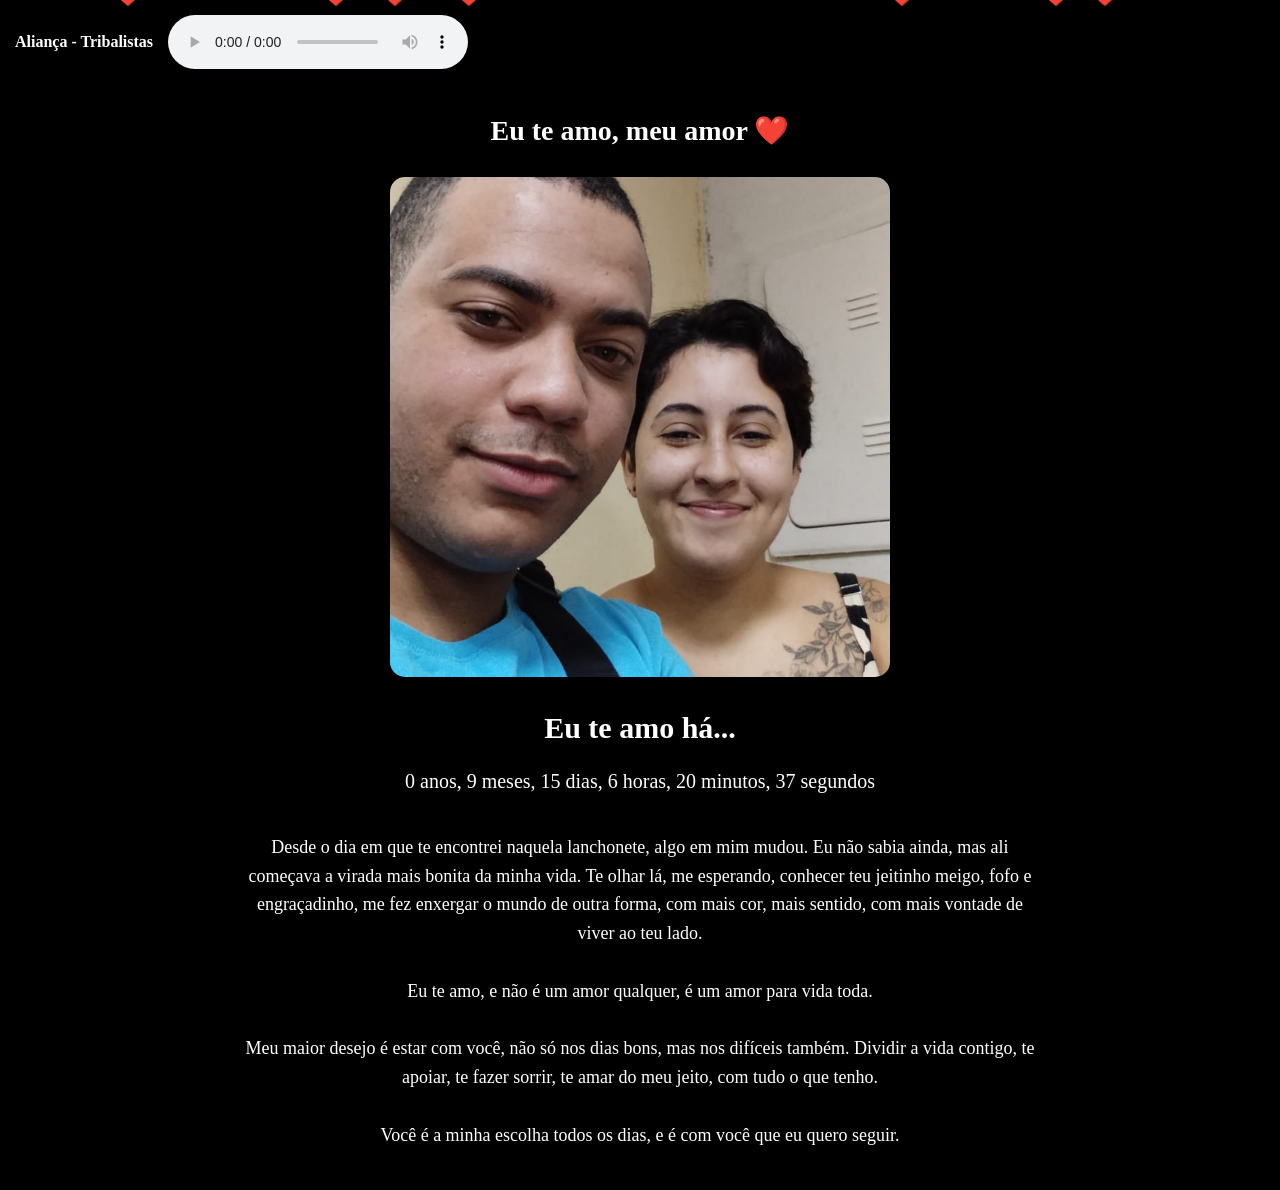
==== index.html @ 7df04f08 "Update index.html" ====
<!DOCTYPE html>
<html lang="pt-BR">
<head>
    <meta charset="UTF-8" />
    <title>Eu te amo ❤️</title>
    <style>
        body {
            margin: 0;
            padding: 0;
            background: #000;
            color: #fff;
            font-family: 'Times New Roman', serif;
            overflow-x: hidden;
        }

        .player {
            background: rgba(0, 0, 0, 0.7);
            color: #fff;
            padding: 15px;
            display: flex;
            align-items: center;
            gap: 15px;
        }

        .player strong {
            color: #fff;
        }

        .main-text {
            text-align: center;
            font-size: 28px;
            margin: 30px 0;
            color: #fff;
        }

        .carousel {
            text-align: center;
        }

        .carousel img {
            width: 500px;
            height: 500px;
            object-fit: cover;
            border-radius: 15px;
            box-shadow: 0 4px 8px rgba(0, 0, 0, 0.3);
        }

        .love-time {
            text-align: center;
            font-size: 20px;
            margin: 30px 0;
            color: #fff;
        }

        .custom-text {
            text-align: center;
            max-width: 800px;
            margin: 40px auto;
            font-size: 18px;
            line-height: 1.6;
            color: #fff;
        }

        .heart {
            position: fixed;
            top: -20px;
            font-size: 24px;
            animation: fall linear;
            pointer-events: none;
            z-index: 9999;
            color: #fff;
        }

        @keyframes fall {
            to {
                transform: translateY(100vh);
                opacity: 0;
            }
        }
    </style>
</head>
<body>
    <div class="player">
        <div class="music-info">
            <strong>Aliança - Tribalistas</strong>
        </div>
        <audio id="audio" controls>
            <source src="musica.mp3" type="audio/mpeg" />
            Seu navegador não suporta o áudio.
        </audio>
    </div>

    <h1 class="main-text">Eu te amo, meu amor ❤️</h1>

    <div class="carousel">
        <img id="carousel-img" src="imgs/img1.jpg" alt="Carrossel de fotos" />
    </div>

    <div class="love-time">
        <h2>Eu te amo há...</h2>
        <p id="timer"></p>
    </div>

    <div class="custom-text">
        <p>
            Desde o dia em que te encontrei naquela lanchonete, algo em mim mudou. Eu não sabia ainda, mas ali começava a virada mais bonita da minha vida. Te olhar lá, me esperando, conhecer teu jeitinho meigo, fofo e engraçadinho, me fez enxergar o mundo de outra forma, com mais cor, mais sentido, com mais vontade de viver ao teu lado.
            <br /><br />
            Eu te amo, e não é um amor qualquer, é um amor para vida toda.
            <br /><br />
            Meu maior desejo é estar com você, não só nos dias bons, mas nos difíceis também. Dividir a vida contigo, te apoiar, te fazer sorrir, te amar do meu jeito, com tudo o que tenho.
            <br /><br />
            Você é a minha escolha todos os dias, e é com você que eu quero seguir.
        </p>
    </div>

    <script>
        const startDate = new Date("2026-02-23T21:30:00");

        function updateTimer() {
            const now = new Date();
            let diff = now - startDate;

            if (diff < 0) {
                // Se a data inicial ainda não chegou, mostra que vai começar
                document.getElementById("timer").innerText = "Ainda não começou.";
                return;
            }

            const seconds = Math.floor(diff / 1000) % 60;
            const minutes = Math.floor(diff / (1000 * 60)) % 60;
            const hours = Math.floor(diff / (1000 * 60 * 60)) % 24;
            const daysTotal = Math.floor(diff / (1000 * 60 * 60 * 24));

            const years = Math.floor(daysTotal / 365);
            const months = Math.floor((daysTotal % 365) / 30);
            const days = (daysTotal % 365) % 30;

            document.getElementById("timer").innerText =
                `${years} anos, ${months} meses, ${days} dias, ${hours} horas, ${minutes} minutos, ${seconds} segundos`;
        }

        setInterval(updateTimer, 1000);
        updateTimer(); // roda já na carga da página

        const images = [
            "imgs/img1.jpg",
            "imgs/img2.jpg",
            "imgs/img4.jpg",
        ];
        let current = 0;
        setInterval(() => {
            current = (current + 1) % images.length;
            document.getElementById("carousel-img").src = images[current];
        }, 5000);

        const audio = document.getElementById("audio");
        audio.addEventListener("ended", () => {
            setTimeout(() => {
                audio.play();
            }, 3000);
        });

        setInterval(() => {
            const heart = document.createElement("div");
            heart.className = "heart";
            heart.innerText = "❤️";
            heart.style.left = Math.random() * 100 + "vw";
            heart.style.animationDuration = (2 + Math.random() * 3) + "s";
            document.body.appendChild(heart);
            setTimeout(() => heart.remove(), 5000);
        }, 300);
    </script>
</body>
</html>
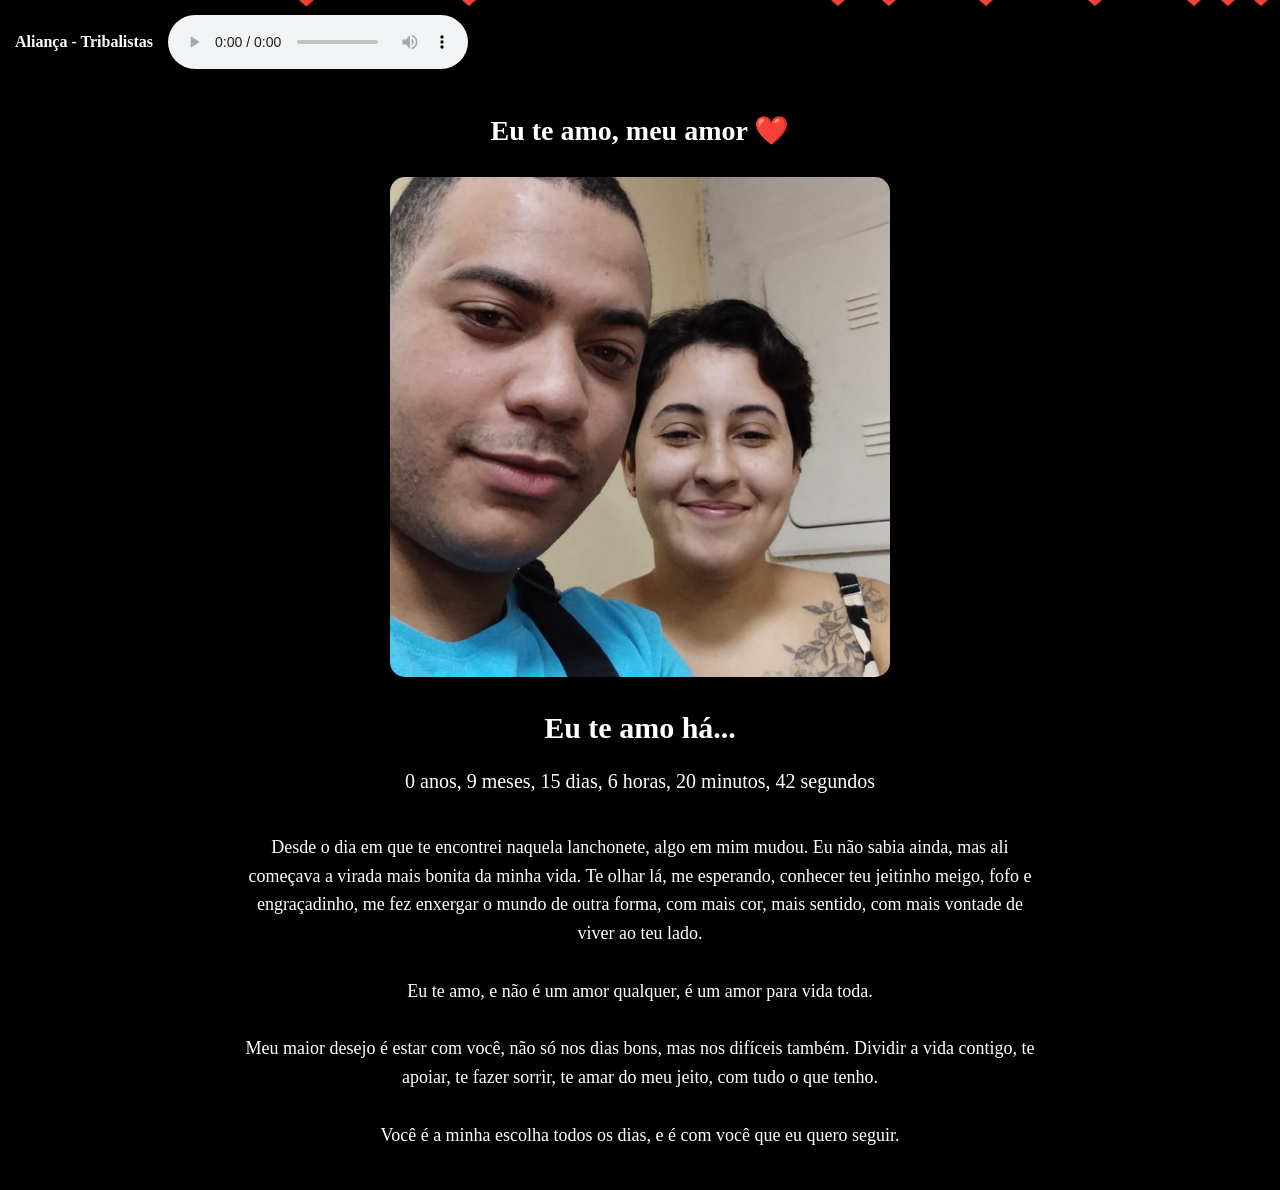
==== commit 3af6c00a: "Update index.html" ====
--- a/index.html
+++ b/index.html
@@ -84,10 +84,9 @@
         <div class="music-info">
             <strong>Aliança - Tribalistas</strong>
         </div>
-        <audio id="audio" controls>
-            <source src="musica.mp3" type="audio/mpeg" />
-            Seu navegador não suporta o áudio.
-        </audio>
+     <audio id="audio" controls preload="auto">
+    <source src="./musica.mp3" type="audio/mpeg">
+     </audio>
     </div>
 
     <h1 class="main-text">Eu te amo, meu amor ❤️</h1>
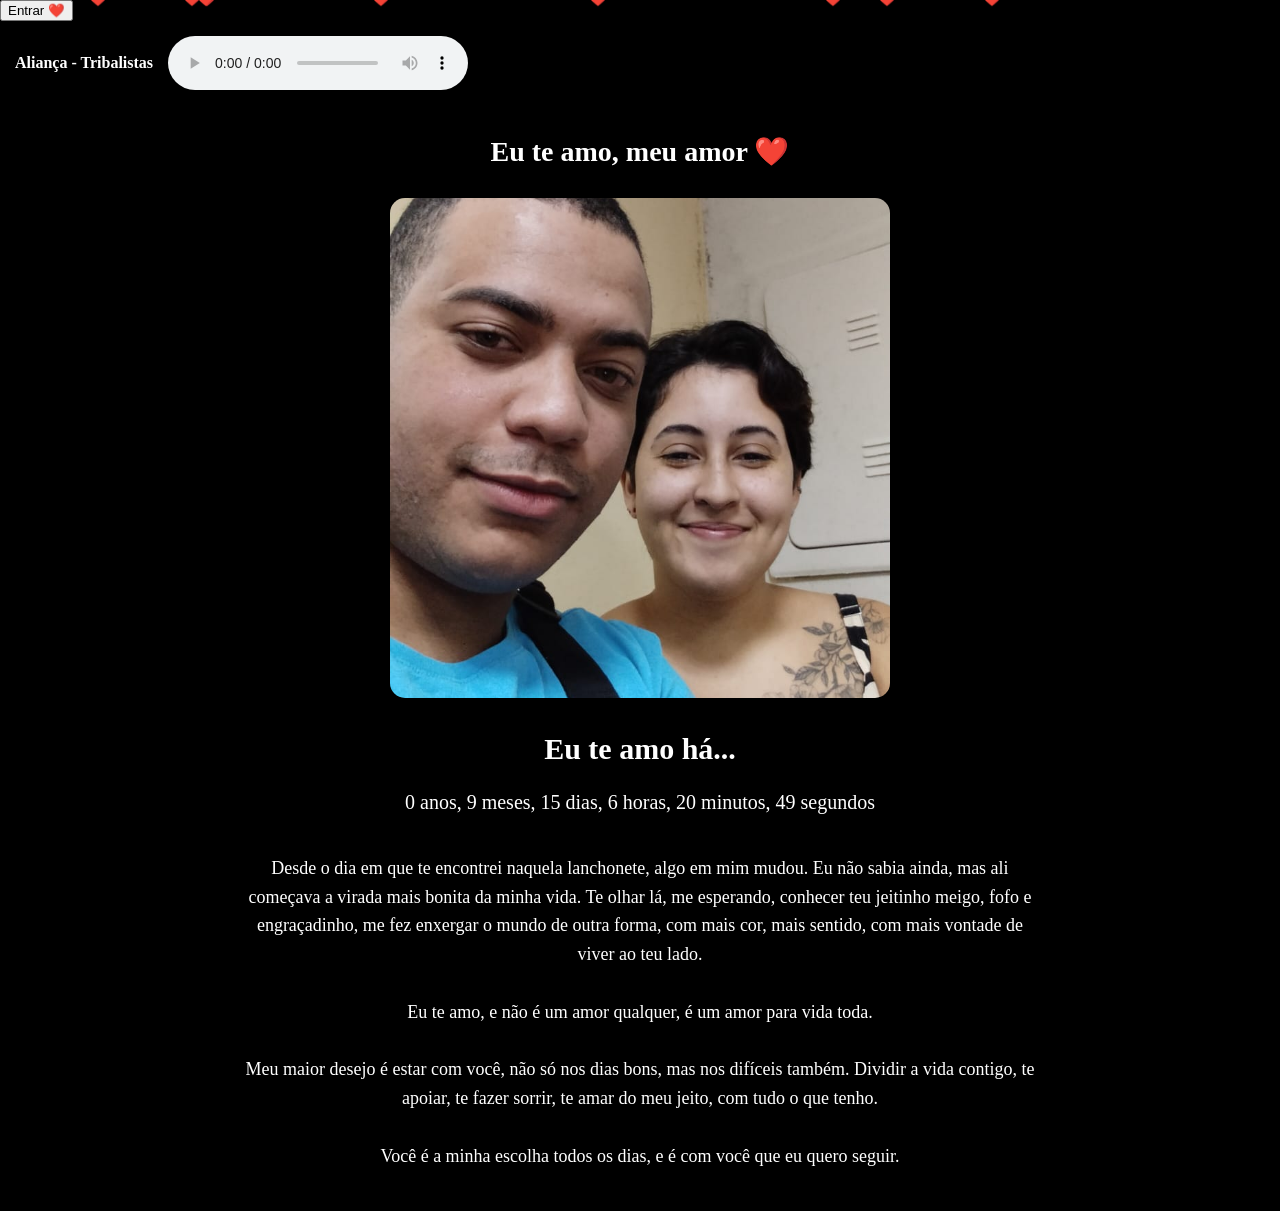
==== commit 332d87c9: "Update index.html" ====
--- a/index.html
+++ b/index.html
@@ -80,6 +80,11 @@
     </style>
 </head>
 <body>
+
+    <div id="start-screen">
+    <button id="start-btn">Entrar ❤️</button>
+    </div>
+    
     <div class="player">
         <div class="music-info">
             <strong>Aliança - Tribalistas</strong>
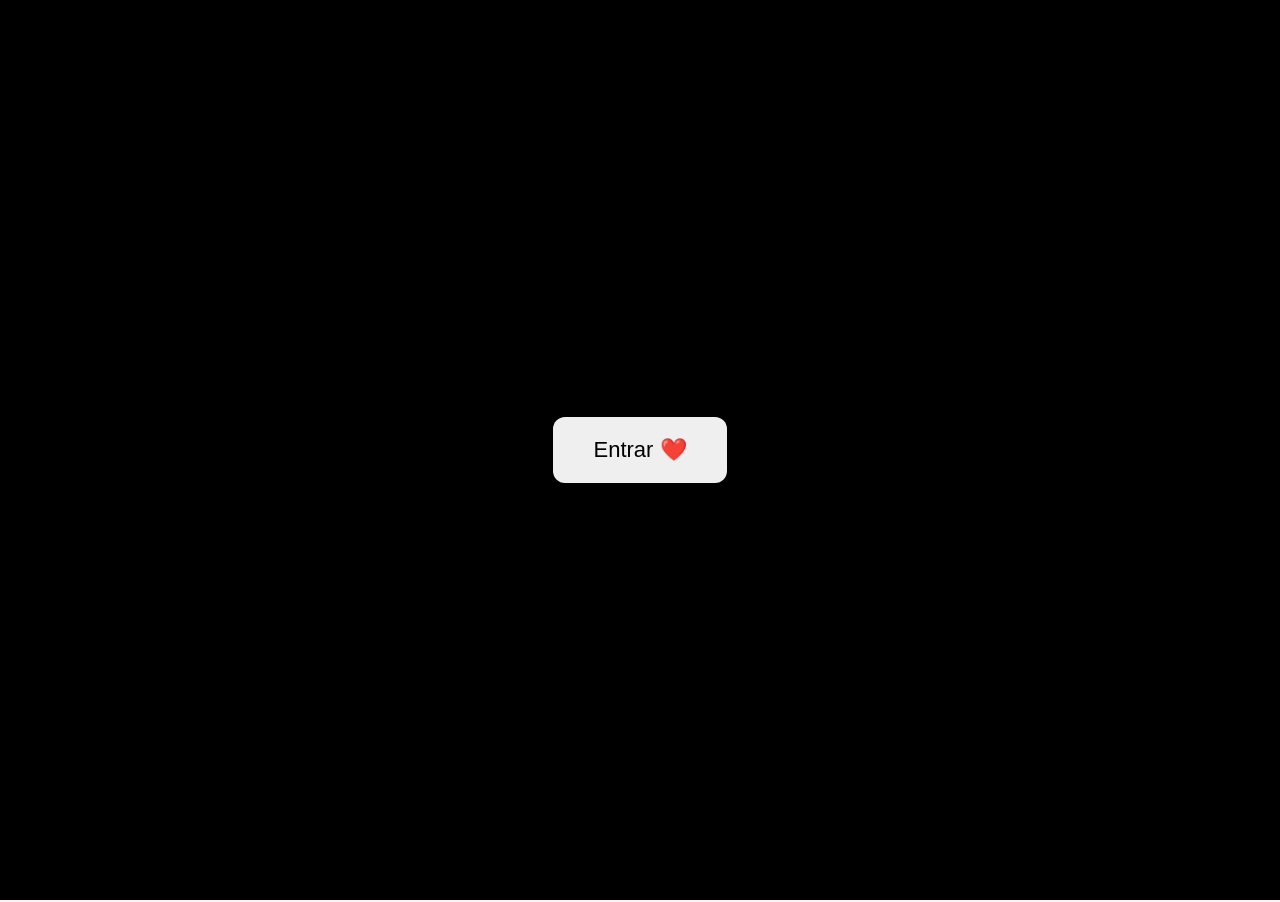
==== commit 54ad0eb3: "Update index.html" ====
--- a/index.html
+++ b/index.html
@@ -3,176 +3,44 @@
 <head>
     <meta charset="UTF-8" />
     <title>Eu te amo ❤️</title>
-    <style>
-        body {
-            margin: 0;
-            padding: 0;
-            background: #000;
-            color: #fff;
-            font-family: 'Times New Roman', serif;
-            overflow-x: hidden;
-        }
 
-        .player {
-            background: rgba(0, 0, 0, 0.7);
-            color: #fff;
-            padding: 15px;
-            display: flex;
-            align-items: center;
-            gap: 15px;
-        }
+    <link rel="stylesheet" href="style.css">
+</head>
 
-        .player strong {
-            color: #fff;
-        }
-
-        .main-text {
-            text-align: center;
-            font-size: 28px;
-            margin: 30px 0;
-            color: #fff;
-        }
-
-        .carousel {
-            text-align: center;
-        }
-
-        .carousel img {
-            width: 500px;
-            height: 500px;
-            object-fit: cover;
-            border-radius: 15px;
-            box-shadow: 0 4px 8px rgba(0, 0, 0, 0.3);
-        }
-
-        .love-time {
-            text-align: center;
-            font-size: 20px;
-            margin: 30px 0;
-            color: #fff;
-        }
-
-        .custom-text {
-            text-align: center;
-            max-width: 800px;
-            margin: 40px auto;
-            font-size: 18px;
-            line-height: 1.6;
-            color: #fff;
-        }
-
-        .heart {
-            position: fixed;
-            top: -20px;
-            font-size: 24px;
-            animation: fall linear;
-            pointer-events: none;
-            z-index: 9999;
-            color: #fff;
-        }
-
-        @keyframes fall {
-            to {
-                transform: translateY(100vh);
-                opacity: 0;
-            }
-        }
-    </style>
-</head>
 <body>
 
-    <div id="start-screen">
+<div id="start-screen">
     <button id="start-btn">Entrar ❤️</button>
-    </div>
-    
-    <div class="player">
-        <div class="music-info">
-            <strong>Aliança - Tribalistas</strong>
-        </div>
-     <audio id="audio" controls preload="auto">
-    <source src="./musica.mp3" type="audio/mpeg">
-     </audio>
+</div>
+
+<div class="player">
+    <div class="music-info">
+        <strong>Aliança - Tribalistas</strong>
     </div>
 
-    <h1 class="main-text">Eu te amo, meu amor ❤️</h1>
+    <audio id="audio" controls preload="auto">
+        <source src="musica.mp3" type="audio/mpeg">
+    </audio>
+</div>
 
-    <div class="carousel">
-        <img id="carousel-img" src="imgs/img1.jpg" alt="Carrossel de fotos" />
-    </div>
+<h1 class="main-text">Eu te amo, meu amor ❤️</h1>
 
-    <div class="love-time">
-        <h2>Eu te amo há...</h2>
-        <p id="timer"></p>
-    </div>
+<div class="carousel">
+    <img id="carousel-img" src="imgs/img1.jpg" alt="Carrossel de fotos">
+</div>
 
-    <div class="custom-text">
-        <p>
-            Desde o dia em que te encontrei naquela lanchonete, algo em mim mudou. Eu não sabia ainda, mas ali começava a virada mais bonita da minha vida. Te olhar lá, me esperando, conhecer teu jeitinho meigo, fofo e engraçadinho, me fez enxergar o mundo de outra forma, com mais cor, mais sentido, com mais vontade de viver ao teu lado.
-            <br /><br />
-            Eu te amo, e não é um amor qualquer, é um amor para vida toda.
-            <br /><br />
-            Meu maior desejo é estar com você, não só nos dias bons, mas nos difíceis também. Dividir a vida contigo, te apoiar, te fazer sorrir, te amar do meu jeito, com tudo o que tenho.
-            <br /><br />
-            Você é a minha escolha todos os dias, e é com você que eu quero seguir.
-        </p>
-    </div>
+<div class="love-time">
+    <h2>Eu te amo há...</h2>
+    <p id="timer"></p>
+</div>
 
-    <script>
-        const startDate = new Date("2026-02-23T21:30:00");
+<div class="custom-text">
+    <p>
+        Desde o dia em que te encontrei naquela lanchonete, algo em mim mudou...
+    </p>
+</div>
 
-        function updateTimer() {
-            const now = new Date();
-            let diff = now - startDate;
+<script src="script.js"></script>
 
-            if (diff < 0) {
-                // Se a data inicial ainda não chegou, mostra que vai começar
-                document.getElementById("timer").innerText = "Ainda não começou.";
-                return;
-            }
-
-            const seconds = Math.floor(diff / 1000) % 60;
-            const minutes = Math.floor(diff / (1000 * 60)) % 60;
-            const hours = Math.floor(diff / (1000 * 60 * 60)) % 24;
-            const daysTotal = Math.floor(diff / (1000 * 60 * 60 * 24));
-
-            const years = Math.floor(daysTotal / 365);
-            const months = Math.floor((daysTotal % 365) / 30);
-            const days = (daysTotal % 365) % 30;
-
-            document.getElementById("timer").innerText =
-                `${years} anos, ${months} meses, ${days} dias, ${hours} horas, ${minutes} minutos, ${seconds} segundos`;
-        }
-
-        setInterval(updateTimer, 1000);
-        updateTimer(); // roda já na carga da página
-
-        const images = [
-            "imgs/img1.jpg",
-            "imgs/img2.jpg",
-            "imgs/img4.jpg",
-        ];
-        let current = 0;
-        setInterval(() => {
-            current = (current + 1) % images.length;
-            document.getElementById("carousel-img").src = images[current];
-        }, 5000);
-
-        const audio = document.getElementById("audio");
-        audio.addEventListener("ended", () => {
-            setTimeout(() => {
-                audio.play();
-            }, 3000);
-        });
-
-        setInterval(() => {
-            const heart = document.createElement("div");
-            heart.className = "heart";
-            heart.innerText = "❤️";
-            heart.style.left = Math.random() * 100 + "vw";
-            heart.style.animationDuration = (2 + Math.random() * 3) + "s";
-            document.body.appendChild(heart);
-            setTimeout(() => heart.remove(), 5000);
-        }, 300);
-    </script>
 </body>
 </html>
--- a/style.css
+++ b/style.css
@@ -0,0 +1,85 @@
+body {
+    margin: 0;
+    padding: 0;
+    background: #fff0f5;
+    font-family: 'Times New Roman', serif;
+    overflow-x: hidden;
+}
+
+.player {
+    background: #1db954;
+    color: white;
+    padding: 15px;
+    display: flex;
+    align-items: center;
+    gap: 15px;
+}
+
+.main-text {
+    text-align: center;
+    font-size: 28px;
+    margin: 30px 0;
+}
+
+.carousel {
+    text-align: center;
+}
+
+.carousel img {
+    width: 500px;
+    height: 500px;
+    object-fit: cover;
+    border-radius: 15px;
+}
+
+.love-time {
+    text-align: center;
+    font-size: 20px;
+    margin: 30px 0;
+}
+
+.custom-text {
+    text-align: center;
+    max-width: 800px;
+    margin: 40px auto;
+    font-size: 18px;
+    line-height: 1.6;
+}
+
+.heart {
+    position: fixed;
+    top: -20px;
+    font-size: 24px;
+    pointer-events: none;
+    z-index: 9999;
+    animation: fall linear;
+}
+
+@keyframes fall {
+    to {
+        transform: translateY(100vh);
+        opacity: 0;
+    }
+}
+
+/* START SCREEN */
+#start-screen {
+    position: fixed;
+    top: 0;
+    left: 0;
+    width: 100vw;
+    height: 100vh;
+    background: #000;
+    display: flex;
+    justify-content: center;
+    align-items: center;
+    z-index: 99999;
+}
+
+#start-btn {
+    padding: 20px 40px;
+    font-size: 22px;
+    border: none;
+    border-radius: 12px;
+    cursor: pointer;
+}
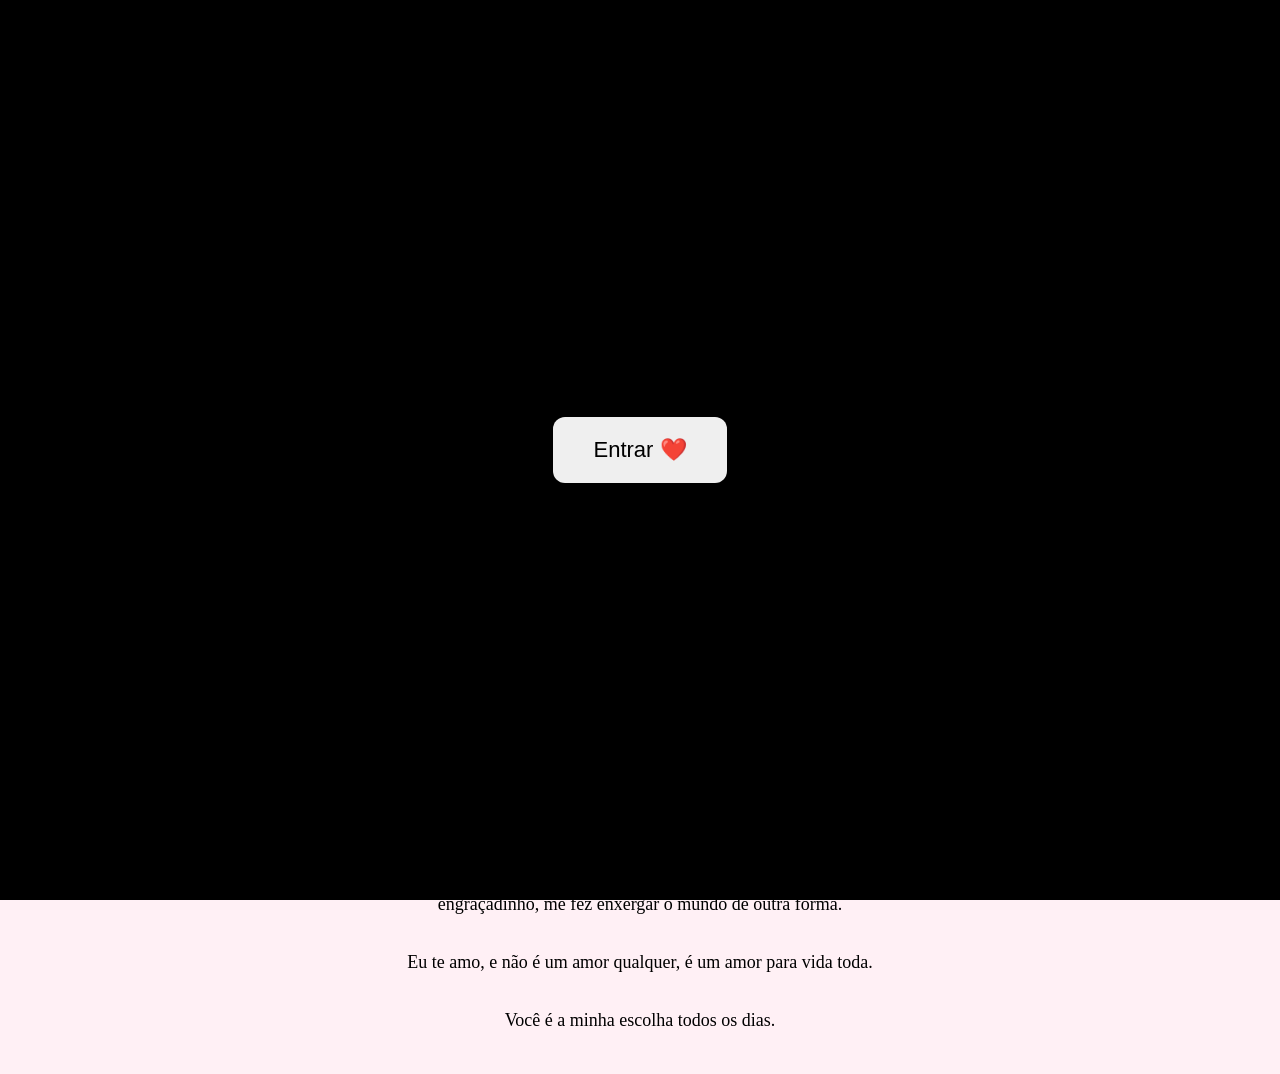
==== commit 2b3e36be: "Update index.html" ====
--- a/index.html
+++ b/index.html
@@ -2,6 +2,7 @@
 <html lang="pt-BR">
 <head>
     <meta charset="UTF-8" />
+    <meta name="viewport" content="width=device-width, initial-scale=1.0"/>
     <title>Eu te amo ❤️</title>
 
     <link rel="stylesheet" href="style.css">
@@ -9,10 +10,12 @@
 
 <body>
 
+<!-- TELA INICIAL -->
 <div id="start-screen">
     <button id="start-btn">Entrar ❤️</button>
 </div>
 
+<!-- PLAYER -->
 <div class="player">
     <div class="music-info">
         <strong>Aliança - Tribalistas</strong>
@@ -20,26 +23,39 @@
 
     <audio id="audio" controls preload="auto">
         <source src="musica.mp3" type="audio/mpeg">
+        Seu navegador não suporta áudio.
     </audio>
 </div>
 
+<!-- TÍTULO -->
 <h1 class="main-text">Eu te amo, meu amor ❤️</h1>
 
+<!-- CARROSSEL -->
 <div class="carousel">
-    <img id="carousel-img" src="imgs/img1.jpg" alt="Carrossel de fotos">
+    <img id="carousel-img" src="imgs/img1.jpg" alt="Fotos">
 </div>
 
+<!-- TEMPO -->
 <div class="love-time">
     <h2>Eu te amo há...</h2>
     <p id="timer"></p>
 </div>
 
+<!-- TEXTO -->
 <div class="custom-text">
     <p>
-        Desde o dia em que te encontrei naquela lanchonete, algo em mim mudou...
+        Desde o dia em que te encontrei naquela lanchonete, algo em mim mudou.  
+        Eu não sabia ainda, mas ali começava a virada mais bonita da minha vida.  
+        Te olhar lá, me esperando, conhecer teu jeitinho meigo, fofo e engraçadinho,  
+        me fez enxergar o mundo de outra forma.
+        <br><br>
+        Eu te amo, e não é um amor qualquer, é um amor para vida toda.
+        <br><br>
+        Você é a minha escolha todos os dias.
     </p>
 </div>
 
+<!-- SCRIPT -->
 <script src="script.js"></script>
 
 </body>
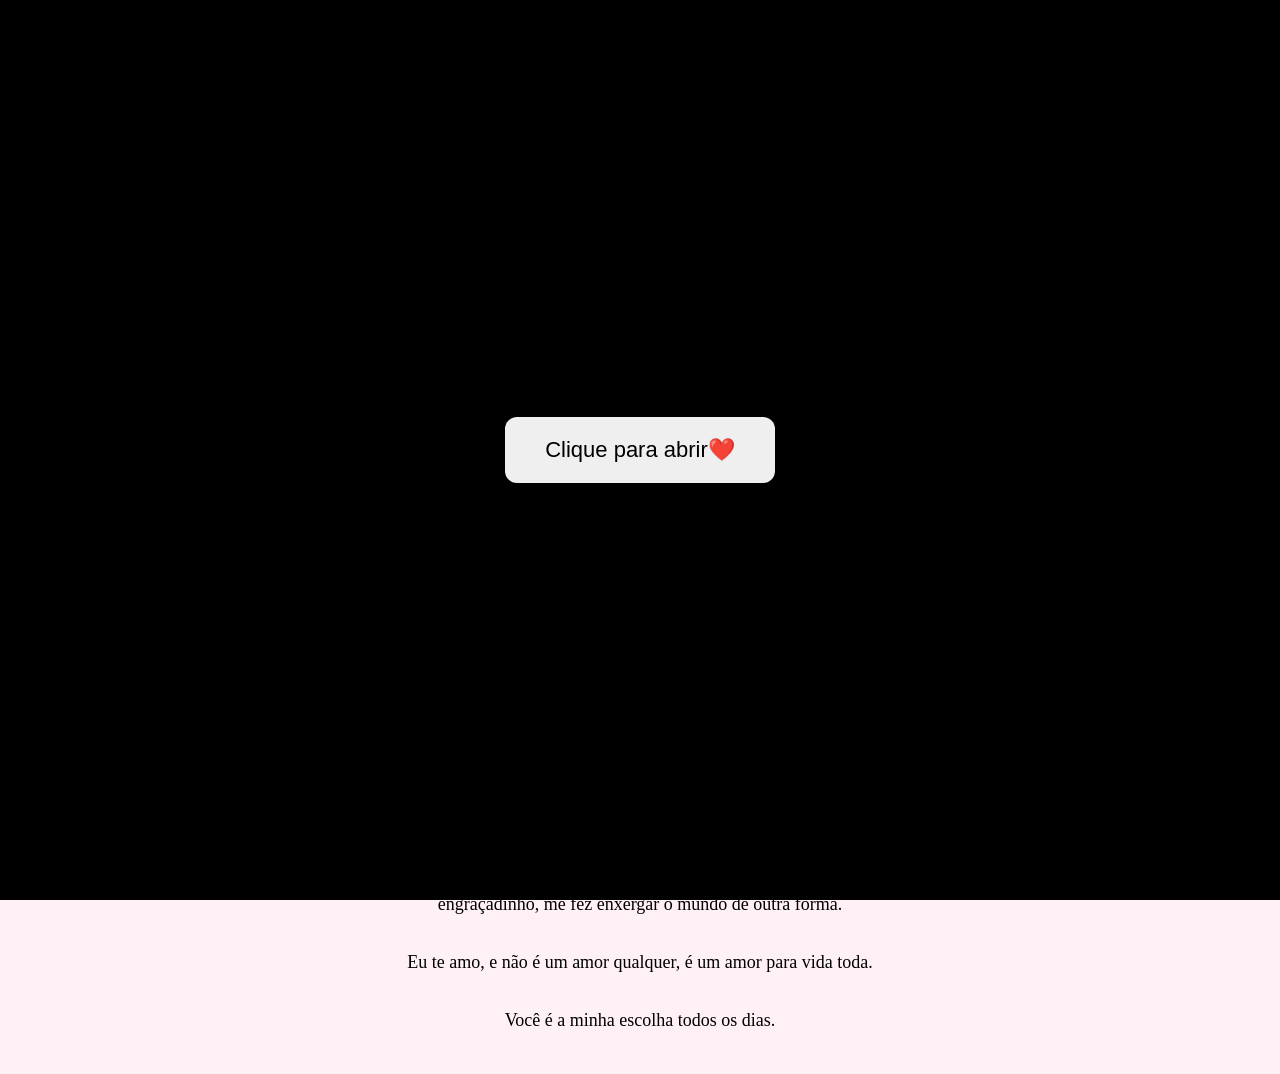
==== commit 7f5adb55: "Update index.html" ====
--- a/index.html
+++ b/index.html
@@ -2,7 +2,6 @@
 <html lang="pt-BR">
 <head>
     <meta charset="UTF-8" />
-    <meta name="viewport" content="width=device-width, initial-scale=1.0"/>
     <title>Eu te amo ❤️</title>
 
     <link rel="stylesheet" href="style.css">
@@ -10,12 +9,10 @@
 
 <body>
 
-<!-- TELA INICIAL -->
 <div id="start-screen">
-    <button id="start-btn">Entrar ❤️</button>
+    <button id="start-btn">Clique para abrir❤️</button>
 </div>
 
-<!-- PLAYER -->
 <div class="player">
     <div class="music-info">
         <strong>Aliança - Tribalistas</strong>
@@ -23,29 +20,24 @@
 
     <audio id="audio" controls preload="auto">
         <source src="musica.mp3" type="audio/mpeg">
-        Seu navegador não suporta áudio.
     </audio>
 </div>
 
-<!-- TÍTULO -->
 <h1 class="main-text">Eu te amo, meu amor ❤️</h1>
 
-<!-- CARROSSEL -->
 <div class="carousel">
-    <img id="carousel-img" src="imgs/img1.jpg" alt="Fotos">
+    <img id="carousel-img" src="imgs/img1.jpg" alt="Carrossel de fotos">
 </div>
 
-<!-- TEMPO -->
 <div class="love-time">
     <h2>Eu te amo há...</h2>
     <p id="timer"></p>
 </div>
 
-<!-- TEXTO -->
 <div class="custom-text">
     <p>
-        Desde o dia em que te encontrei naquela lanchonete, algo em mim mudou.  
-        Eu não sabia ainda, mas ali começava a virada mais bonita da minha vida.  
+        Desde o dia em que te encontrei naquela lanchonete, algo em mim mudou...
+   Eu não sabia ainda, mas ali começava a virada mais bonita da minha vida.  
         Te olhar lá, me esperando, conhecer teu jeitinho meigo, fofo e engraçadinho,  
         me fez enxergar o mundo de outra forma.
         <br><br>
@@ -54,8 +46,6 @@
         Você é a minha escolha todos os dias.
     </p>
 </div>
-
-<!-- SCRIPT -->
 <script src="script.js"></script>
 
 </body>
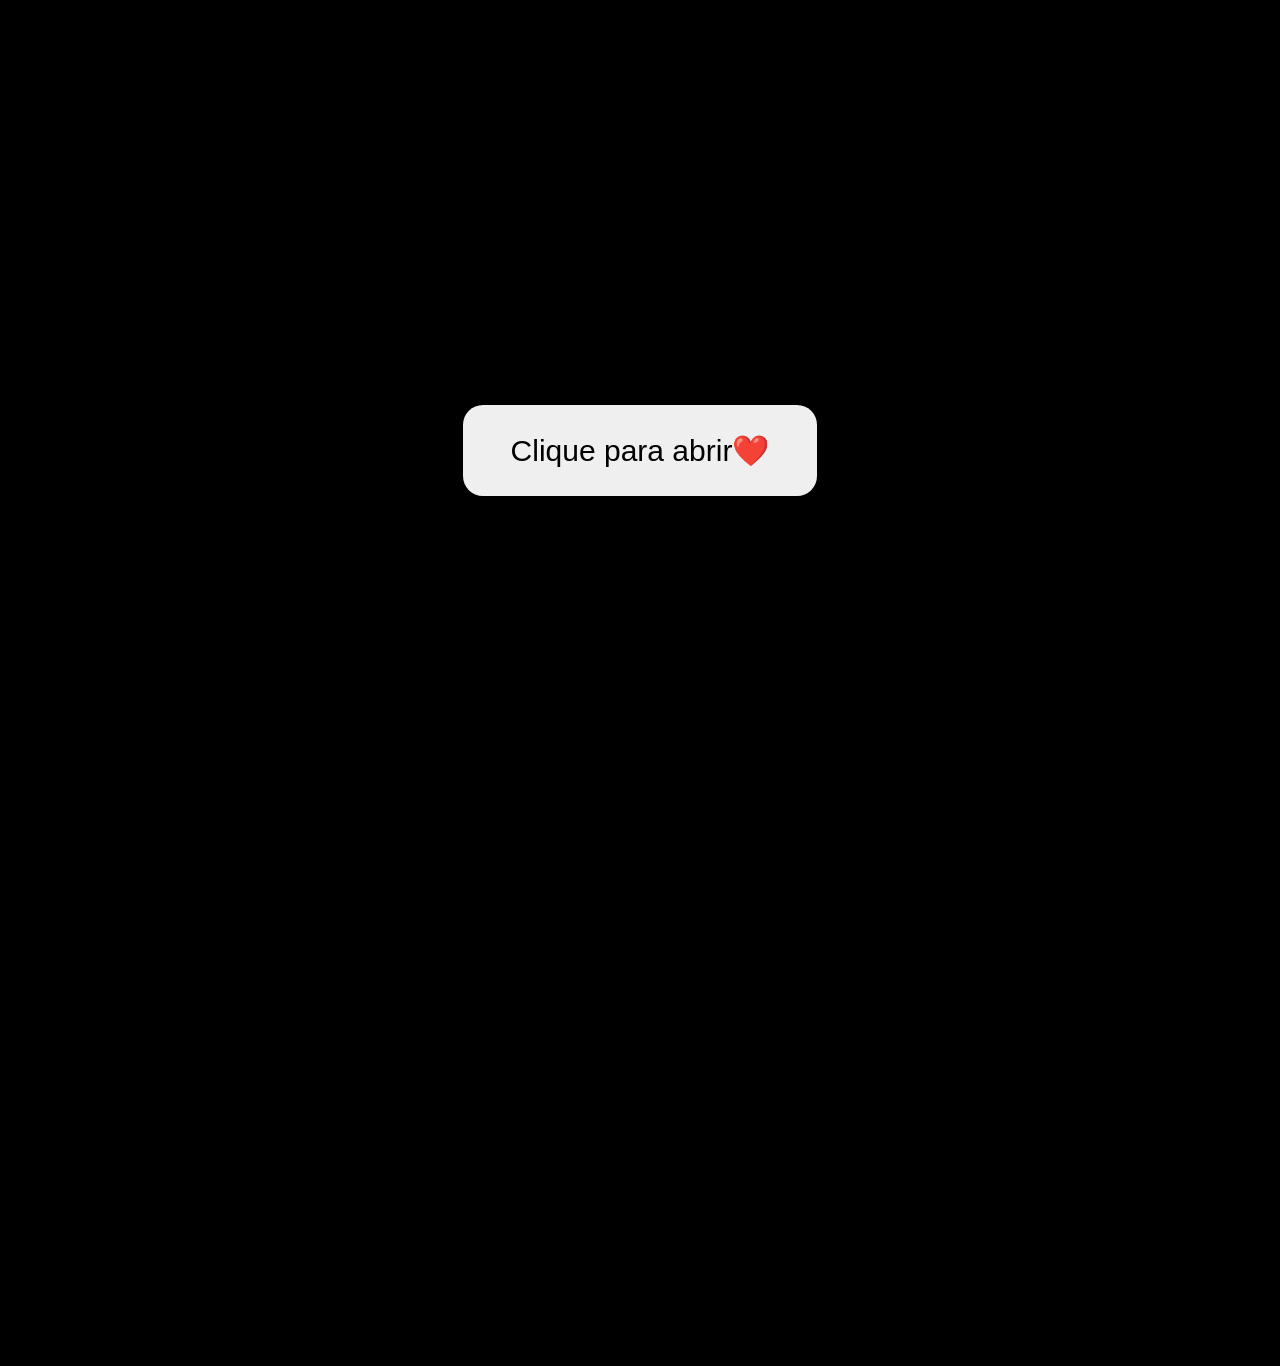
==== commit faa12d78: "Update index.html" ====
--- a/index.html
+++ b/index.html
@@ -37,9 +37,10 @@
 <div class="custom-text">
     <p>
         Desde o dia em que te encontrei naquela lanchonete, algo em mim mudou...
-   Eu não sabia ainda, mas ali começava a virada mais bonita da minha vida.  
-        Te olhar lá, me esperando, conhecer teu jeitinho meigo, fofo e engraçadinho,  
-        me fez enxergar o mundo de outra forma.
+<br>
+   Eu não sabia ainda, mas ali começava a virada mais bonita da minha vida. 
+<br>
+        Te olhar lá, me esperando, conhecer teu jeitinho meigo, fofo e engraçadinho, me fez enxergar o mundo de outra forma.
         <br><br>
         Eu te amo, e não é um amor qualquer, é um amor para vida toda.
         <br><br>
--- a/style.css
+++ b/style.css
@@ -1,58 +1,70 @@
-body {
+html, body {
     margin: 0;
     padding: 0;
-    background: #fff0f5;
+    width: 100%;
+    height: 100%;
+    background: #000;
     font-family: 'Times New Roman', serif;
     overflow-x: hidden;
 }
 
+/* PLAYER */
 .player {
     background: #1db954;
     color: white;
-    padding: 15px;
+    padding: 22px;
     display: flex;
     align-items: center;
-    gap: 15px;
+    gap: 22px;
 }
 
+/* TITULO */
 .main-text {
     text-align: center;
-    font-size: 28px;
-    margin: 30px 0;
+    font-size: 34px;
+    margin: 36px 0;
+    color: #fff;
 }
 
+/* CARROSSEL */
 .carousel {
     text-align: center;
 }
 
 .carousel img {
-    width: 500px;
-    height: 500px;
+    width: 600px;
+    height: 600px;
     object-fit: cover;
     border-radius: 15px;
 }
 
+/* TEMPO */
 .love-time {
     text-align: center;
-    font-size: 20px;
-    margin: 30px 0;
+    font-size: 28px;
+    margin: 38px 0;
+    color: #fff;
 }
 
+/* TEXTO */
 .custom-text {
     text-align: center;
     max-width: 800px;
-    margin: 40px auto;
-    font-size: 18px;
+    margin: 46px auto;
+    font-size: 24px;
     line-height: 1.6;
+    color: #fff;
 }
 
+/* CORAÇÕES */
 .heart {
     position: fixed;
     top: -20px;
-    font-size: 24px;
+    font-size: 30px;
     pointer-events: none;
     z-index: 9999;
     animation: fall linear;
+    color: #fff;
 }
 
 @keyframes fall {
@@ -62,13 +74,10 @@
     }
 }
 
-/* START SCREEN */
+/* TELA INICIAL */
 #start-screen {
     position: fixed;
-    top: 0;
-    left: 0;
-    width: 100vw;
-    height: 100vh;
+    inset: 0;
     background: #000;
     display: flex;
     justify-content: center;
@@ -77,9 +86,9 @@
 }
 
 #start-btn {
-    padding: 20px 40px;
-    font-size: 22px;
+    padding: 28px 48px;
+    font-size: 30px;
     border: none;
-    border-radius: 12px;
+    border-radius: 20px;
     cursor: pointer;
 }
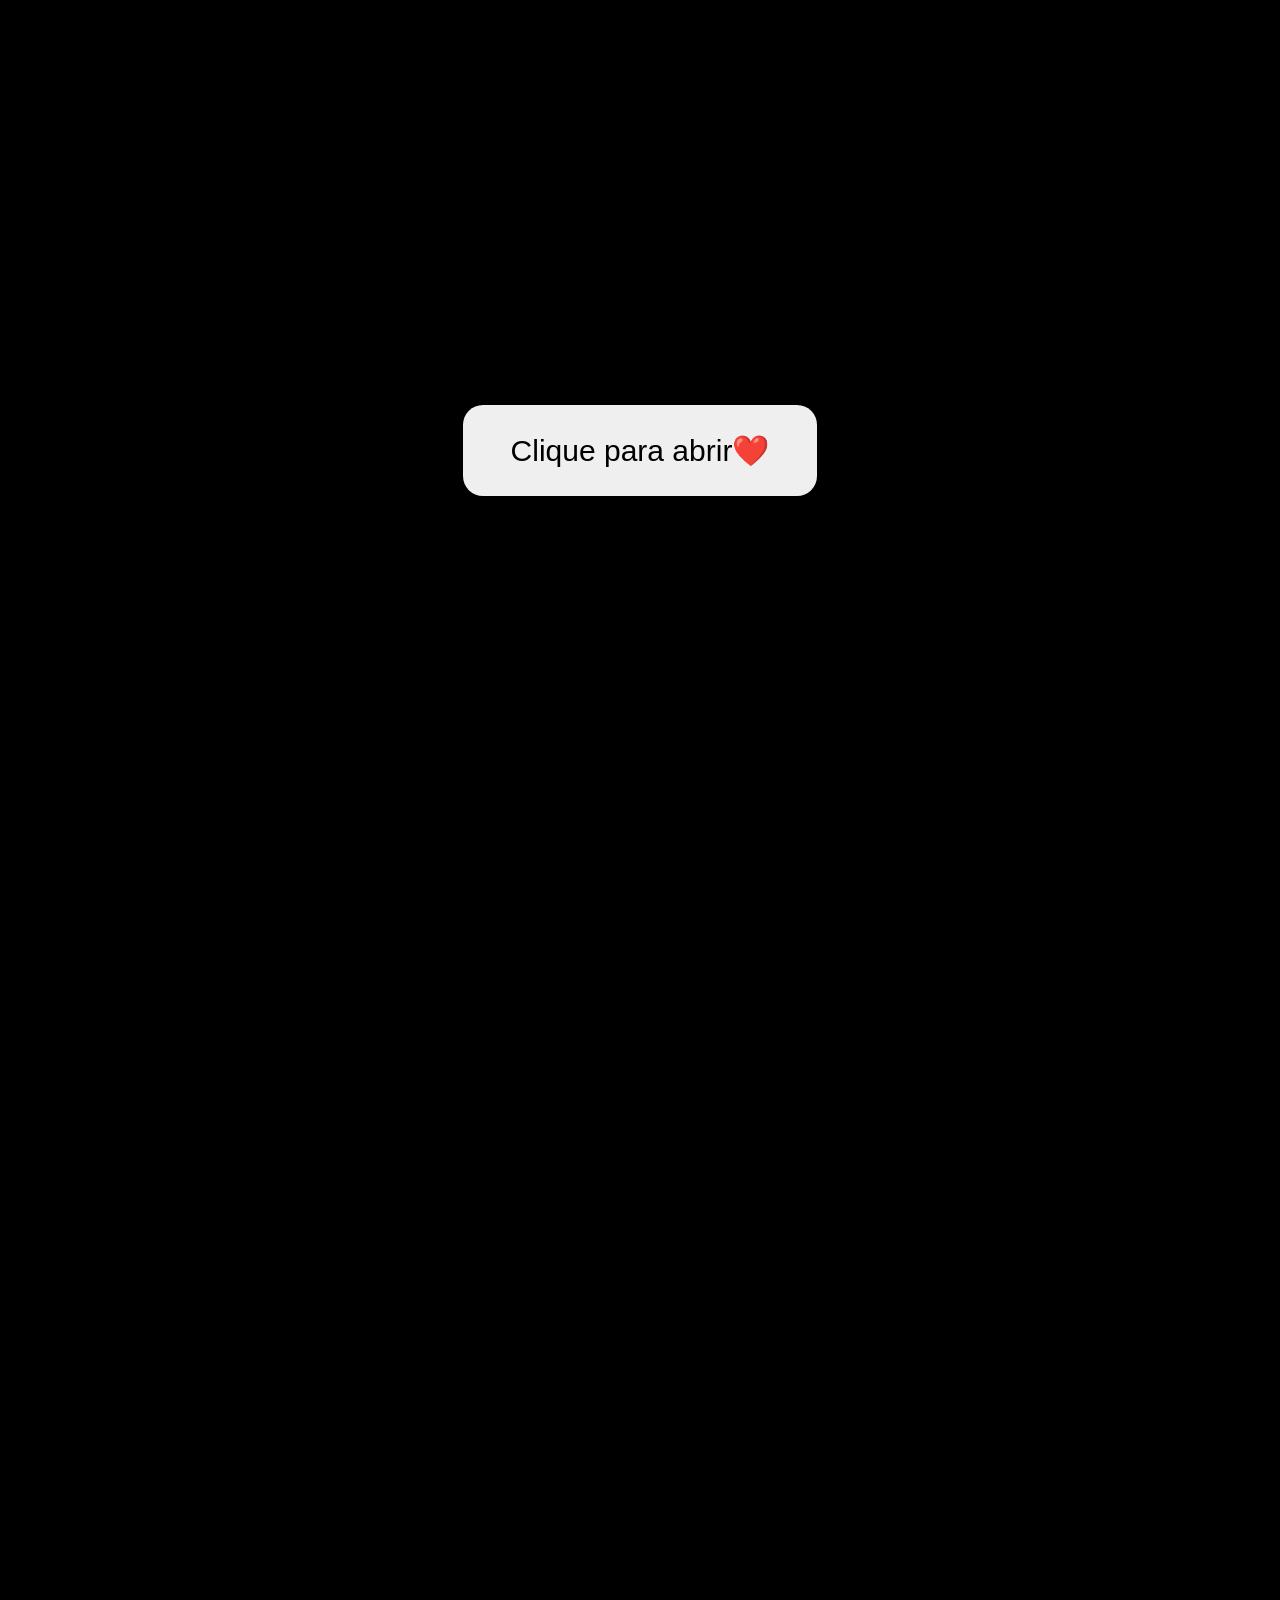
==== commit c4c75317: "Update index.html" ====
--- a/index.html
+++ b/index.html
@@ -37,9 +37,7 @@
 <div class="custom-text">
     <p>
         Desde o dia em que te encontrei naquela lanchonete, algo em mim mudou...
-<br>
    Eu não sabia ainda, mas ali começava a virada mais bonita da minha vida. 
-<br>
         Te olhar lá, me esperando, conhecer teu jeitinho meigo, fofo e engraçadinho, me fez enxergar o mundo de outra forma.
         <br><br>
         Eu te amo, e não é um amor qualquer, é um amor para vida toda.
--- a/style.css
+++ b/style.css
@@ -92,3 +92,24 @@
     border-radius: 20px;
     cursor: pointer;
 }
+
+.main-text {
+    font-size: 56px;
+}
+
+.love-time {
+    font-size: 44px;
+}
+
+.custom-text {
+    font-size: 34px;
+    line-height: 1.9;
+}
+
+.player {
+    font-size: 26px;
+}
+
+.player strong {
+    font-size: 28px;
+        }
